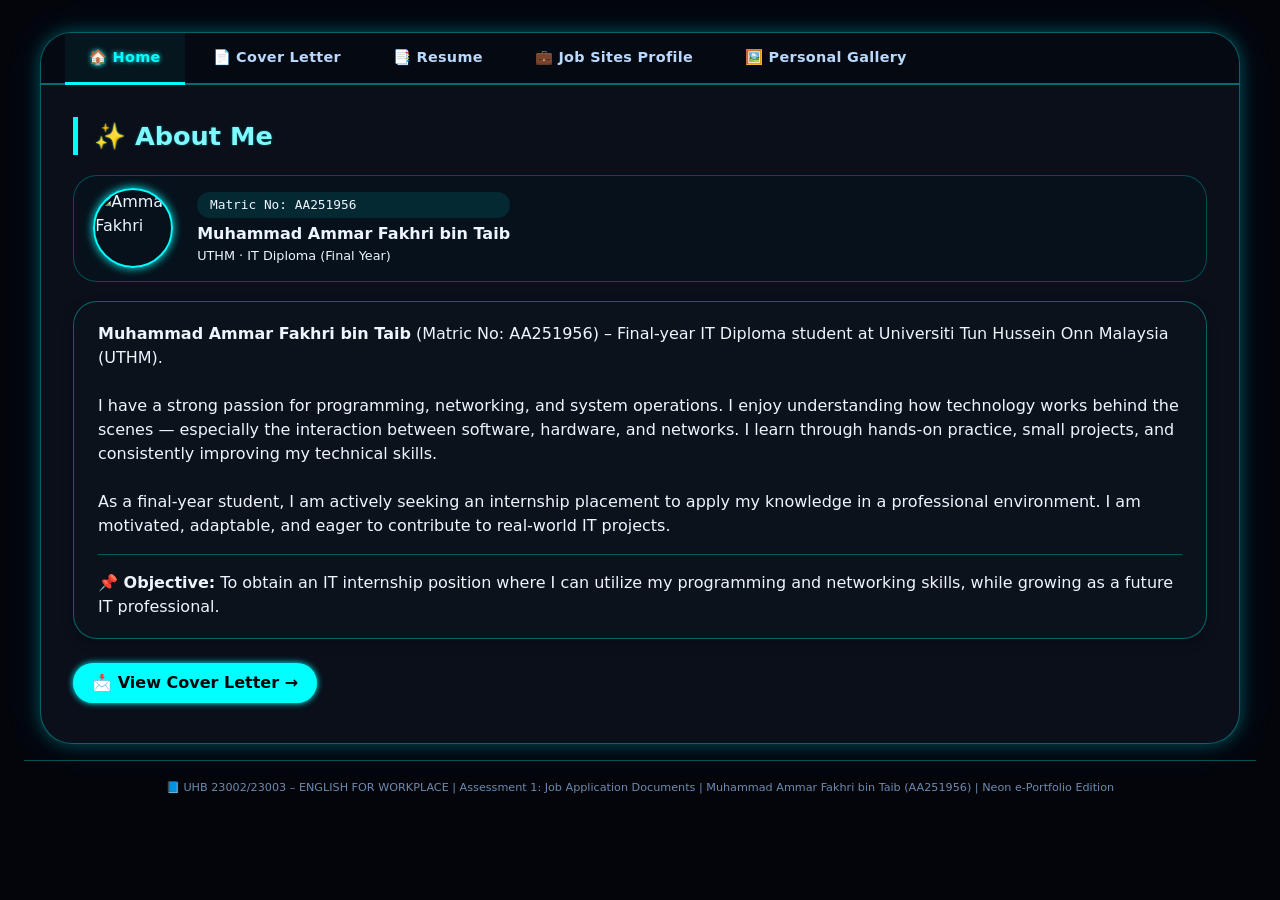
==== e-port1.html @ c9a51dc3 "Add files via upload" ====
<!DOCTYPE html>
<html lang="en">
<head>
  <meta charset="UTF-8">
  <meta name="viewport" content="width=device-width, initial-scale=1.0, user-scalable=yes">
  <title>Ammar Fakhri · Neon e-Portfolio | Job Application Suite</title>
  <style>
    * {
      margin: 0;
      padding: 0;
      box-sizing: border-box;
    }

    body {
      background: #03050b;
      font-family: 'Inter', 'Segoe UI', system-ui, -apple-system, 'Poppins', sans-serif;
      line-height: 1.5;
      color: #eef5ff;
      padding: 2rem 1.5rem;
    }

    /* main neon container - fusion design */
    .portfolio {
      max-width: 1200px;
      margin: 0 auto;
      background: #0a0f1a;
      border-radius: 2rem;
      box-shadow: 0 0 15px rgba(0, 255, 255, 0.25), 0 0 35px rgba(0, 180, 255, 0.15);
      border: 1px solid rgba(0, 255, 255, 0.35);
      overflow: hidden;
    }

    /* navigation tabs - neon style */
    .nav-tabs {
      display: flex;
      flex-wrap: wrap;
      background: #050a12;
      border-bottom: 2px solid rgba(0, 255, 255, 0.4);
      padding: 0 1.5rem;
      gap: 0.25rem;
    }

    .tab-btn {
      background: transparent;
      border: none;
      padding: 1rem 1.5rem;
      font-size: 0.9rem;
      font-weight: 600;
      color: #bbd9ff;
      cursor: pointer;
      transition: all 0.2s;
      border-bottom: 3px solid transparent;
      margin-bottom: -2px;
      font-family: inherit;
      letter-spacing: 0.3px;
    }

    .tab-btn:hover {
      color: #0ff;
      background: rgba(0, 255, 255, 0.08);
      text-shadow: 0 0 4px cyan;
    }

    .tab-btn.active {
      color: #0ff;
      border-bottom-color: #0ff;
      text-shadow: 0 0 5px cyan;
      background: rgba(0, 255, 255, 0.05);
    }

    /* content panels */
    .tab-panel {
      display: none;
      padding: 2rem 2rem 2.5rem;
      animation: fadeIn 0.25s ease;
    }

    .tab-panel.active-panel {
      display: block;
    }

    @keyframes fadeIn {
      from { opacity: 0; transform: translateY(6px);}
      to { opacity: 1; transform: translateY(0);}
    }

    /* headings neon style */
    h2 {
      font-size: 1.6rem;
      font-weight: 600;
      margin-bottom: 1.2rem;
      color: #7df9ff;
      border-left: 5px solid #0ff;
      padding-left: 1rem;
      text-shadow: 0 0 3px rgba(0,255,255,0.3);
    }

    h3 {
      font-size: 1.2rem;
      font-weight: 600;
      margin: 1rem 0 0.5rem;
      color: #4effff;
    }

    /* cards - glassmorph neon */
    .card {
      background: rgba(12, 20, 30, 0.65);
      backdrop-filter: blur(4px);
      border: 1px solid rgba(0, 255, 255, 0.35);
      border-radius: 1.5rem;
      padding: 1.2rem 1.5rem;
      margin-bottom: 1.5rem;
      box-shadow: 0 4px 12px rgba(0,0,0,0.3);
      transition: all 0.2s;
    }

    .card:hover {
      border-color: rgba(0, 255, 255, 0.7);
      box-shadow: 0 0 18px rgba(0,255,255,0.1);
    }

    .job-link {
      background: rgba(0, 255, 255, 0.12);
      padding: 0.7rem 1rem;
      border-radius: 1rem;
      display: inline-block;
      margin: 0.5rem 0;
      border-left: 3px solid #0ff;
    }

    .job-link a {
      color: #7df9ff;
      text-decoration: none;
      font-weight: 500;
    }

    hr {
      margin: 1rem 0;
      border: none;
      border-top: 1px solid rgba(0, 255, 255, 0.3);
    }

    /* RESUME (ATS friendly but neon integrated) */
    .resume-content {
      max-width: 900px;
      margin: 0 auto;
      background: rgba(8, 16, 24, 0.75);
      backdrop-filter: blur(4px);
      border: 1px solid rgba(0, 210, 255, 0.5);
      border-radius: 1.5rem;
      padding: 1.8rem;
      transition: box-shadow 0.2s;
    }

    .resume-header {
      text-align: center;
      margin-bottom: 1.2rem;
      border-bottom: 2px solid #0ff;
      padding-bottom: 0.8rem;
    }

    .resume-name {
      font-size: 1.8rem;
      font-weight: 700;
      background: linear-gradient(135deg, #ffffff, #7df9ff);
      -webkit-background-clip: text;
      background-clip: text;
      color: transparent;
      letter-spacing: -0.5px;
    }

    .resume-contact {
      font-size: 0.85rem;
      color: #bbddff;
      display: flex;
      flex-wrap: wrap;
      justify-content: center;
      gap: 1rem;
      margin-top: 0.3rem;
    }

    .section-title {
      font-size: 1rem;
      font-weight: 700;
      margin: 1rem 0 0.6rem;
      background: rgba(0, 255, 255, 0.1);
      padding: 0.3rem 0.8rem;
      border-left: 4px solid #0ff;
      border-radius: 0 12px 12px 0;
      color: #bcffff;
    }

    .job-item, .edu-item {
      margin-bottom: 0.8rem;
    }

    ul {
      padding-left: 1.2rem;
      margin: 0.4rem 0;
    }

    li {
      margin-bottom: 0.2rem;
      color: #d4eaff;
    }

    /* gallery grid (neon infused) */
    .gallery-grid {
      display: grid;
      grid-template-columns: repeat(auto-fill, minmax(210px, 1fr));
      gap: 1.5rem;
      margin-top: 1rem;
    }
    .gallery-item {
      background: rgba(10, 20, 32, 0.7);
      backdrop-filter: blur(4px);
      border-radius: 1.2rem;
      padding: 1rem;
      text-align: center;
      border: 1px solid rgba(0, 255, 255, 0.4);
      transition: transform 0.2s, box-shadow 0.2s;
    }
    .gallery-item:hover {
      transform: translateY(-4px);
      border-color: #0ff;
      box-shadow: 0 0 18px rgba(0,255,255,0.2);
    }
    .gallery-item img {
      width: 100%;
      height: 140px;
      object-fit: cover;
      border-radius: 0.8rem;
      background: #0a1420;
      border: 1px solid rgba(0,255,200,0.4);
    }
    .gallery-caption {
      margin-top: 0.6rem;
      font-size: 0.75rem;
      font-weight: 500;
      color: #c4f0ff;
    }

    /* profile badges */
    .profile-badge {
      display: flex;
      align-items: center;
      justify-content: space-between;
      flex-wrap: wrap;
      gap: 1rem;
      background: rgba(0, 30, 40, 0.5);
      border-radius: 1rem;
      padding: 1rem;
      border: 1px solid rgba(0,255,255,0.3);
    }

    .btn {
      background: #0ff;
      color: #03050b;
      border: none;
      padding: 0.5rem 1.2rem;
      border-radius: 2rem;
      font-weight: 700;
      cursor: pointer;
      text-decoration: none;
      display: inline-block;
      transition: 0.2s;
      box-shadow: 0 0 6px cyan;
    }
    .btn:hover {
      background: #7df9ff;
      transform: scale(1.02);
      box-shadow: 0 0 12px cyan;
    }

    .btn-outline {
      background: transparent;
      border: 1px solid #0ff;
      color: #0ff;
      box-shadow: none;
    }
    .btn-outline:hover {
      background: rgba(0,255,255,0.15);
      color: white;
    }

    footer {
      text-align: center;
      font-size: 0.7rem;
      border-top: 1px solid rgba(0, 255, 255, 0.3);
      padding-top: 1.2rem;
      margin-top: 1rem;
      color: #6c8bb0;
    }

    /* personal gallery text */
    .gallery-note {
      font-size: 0.8rem;
      margin-top: 1rem;
      color: #bbddff;
    }

    /* hero mini style for home panel */
    .hero-mini {
      display: flex;
      align-items: center;
      gap: 1.5rem;
      flex-wrap: wrap;
      margin-bottom: 1.2rem;
      background: rgba(0,20,30,0.4);
      border-radius: 1.5rem;
      padding: 0.8rem 1.2rem;
      border: 1px solid rgba(0,255,255,0.25);
    }
    .hero-photo-sm {
      width: 80px;
      height: 80px;
      border-radius: 50%;
      object-fit: cover;
      border: 2px solid #0ff;
      box-shadow: 0 0 10px cyan;
    }
    .matrix-text {
      font-family: monospace;
      background: rgba(0,255,255,0.1);
      padding: 0.2rem 0.8rem;
      border-radius: 30px;
      font-size: 0.8rem;
    }

    @media (max-width: 700px) {
      .tab-btn { padding: 0.7rem 1rem; font-size: 0.75rem;}
      .tab-panel { padding: 1.2rem; }
      .resume-contact { flex-direction: column; align-items: center; gap: 0.2rem;}
    }
  </style>
</head>
<body>
<div class="portfolio">
  <!-- TABS navigation -->
  <div class="nav-tabs">
    <button class="tab-btn active" data-tab="home">🏠 Home</button>
    <button class="tab-btn" data-tab="cover">📄 Cover Letter</button>
    <button class="tab-btn" data-tab="resume">📑 Resume</button>
    <button class="tab-btn" data-tab="jobsites">💼 Job Sites Profile</button>
    <button class="tab-btn" data-tab="gallery">🖼️ Personal Gallery</button>
  </div>

  <!-- ========= HOME PAGE (redesigned with neon & photo from e-portfolio) ========= -->
  <div id="home" class="tab-panel active-panel">
    <h2>✨ About Me</h2>
    <div class="hero-mini">
      <img src="c:\Users\user\Downloads\PERSONAL DETAIL\hensem pic.jpeg" alt="Ammar Fakhri" class="hero-photo-sm" id="homePhoto">
      <div>
        <div class="matrix-text">Matric No: AA251956</div>
        <div style="font-weight:600; margin-top:4px;">Muhammad Ammar Fakhri bin Taib</div>
        <div style="font-size:0.8rem;">UTHM · IT Diploma (Final Year)</div>
      </div>
    </div>
    <div class="card">
      <p><strong>Muhammad Ammar Fakhri bin Taib</strong> (Matric No: AA251956) – Final-year IT Diploma student at Universiti Tun Hussein Onn Malaysia (UTHM).</p>
      <br>
      <p>I have a strong passion for programming, networking, and system operations. I enjoy understanding how technology works behind the scenes — especially the interaction between software, hardware, and networks. I learn through hands-on practice, small projects, and consistently improving my technical skills.</p>
      <br>
      <p>As a final-year student, I am actively seeking an internship placement to apply my knowledge in a professional environment. I am motivated, adaptable, and eager to contribute to real-world IT projects.</p>
      <hr>
      <p><strong>📌 Objective:</strong> To obtain an IT internship position where I can utilize my programming and networking skills, while growing as a future IT professional.</p>
    </div>
    <div style="margin-top: 0.5rem;">
      <a href="#" class="btn" id="quickCover">📩 View Cover Letter →</a>
    </div>
  </div>

  <!-- ========= COVER LETTER PAGE ========= -->
  <div id="cover" class="tab-panel">
    <h2>📩 Cover Letter</h2>
    <div class="job-link">
      🔗 <strong>Job Advertisement Link:</strong> 
      <a href="https://www.jobstreet.com.my/it-intern-network-support" target="_blank">IT Intern (Network Support) - JobStreet Malaysia</a>
      <p style="font-size:0.75rem; margin-top:5px; opacity:0.8;">*Advertisement: Internship for IT Support / Network Assistant at Tech Solutions Malaysia (Position: IT Intern - Networking & Infrastructure).</p>
    </div>

    <div class="card">
      <h3>Cover Letter (150-200 words)</h3>
      <div style="background: rgba(0,20,30,0.5); padding: 1rem; border-radius: 1rem; border:1px solid rgba(0,255,255,0.3);">
        <p><strong>Date:</strong> 6 April 2026</p>
        <p><strong>Mr. Azman Harun</strong><br>
        Hiring Manager<br>
        Tech Solutions Malaysia<br>
        Level 10, Menara Tech, Kuala Lumpur</p>
        <br>
        <p><strong>Dear Mr. Azman,</strong></p>
        <p>I am writing to express my strong interest in the IT Intern (Network Support) position at Tech Solutions Malaysia, as advertised on JobStreet. As a final-year IT Diploma student at Universiti Tun Hussein Onn Malaysia (UTHM), I am eager to apply my technical knowledge in a hands-on internship environment.</p>
        <p>Throughout my diploma, I have developed practical skills in networking using Cisco Packet Tracer, including configuring IP addressing, routers, and switches. I have also built a strong foundation in programming (C++) and algorithm design using RAPTOR. My coursework and independent projects have honed my problem-solving abilities and attention to detail. Additionally, I am familiar with basic system operations and GitHub version control.</p>
        <p>I am confident that my passion for network systems and eagerness to learn will allow me to contribute effectively to your IT team. I would welcome the opportunity to discuss how my background aligns with the needs of Tech Solutions Malaysia. Thank you for your consideration, and I look forward to the possibility of an interview.</p>
        <p>Sincerely,<br>
        Muhammad Ammar Fakhri bin Taib<br>
        Matric No: AA251956<br>
        Tel: 012-3456789 | Email: ammar.fakhri@student.uthm.edu.my</p>
      </div>
    </div>
    <p><em style="color:#7df9ff;">✅ Cover letter includes salutation, introduction, body paragraphs (qualifications), and call-to-action.</em></p>
  </div>

  <!-- ========= RESUME PAGE (ATS-friendly, neon styled, integrated details from e-portfolio) ========= -->
  <div id="resume" class="tab-panel">
    <h2>📄 Resume </h2>
    <div class="resume-content">
      <div class="resume-header">
        <img src="c:\Users\user\Downloads\PERSONAL DETAIL\hensem pic.jpeg" alt="Ammar Fakhri" class="hero-photo-sm" id="homePhoto">
        <div class="resume-name">MUHAMMAD AMMAR FAKHRI BIN TAIB</div>
        <div class="resume-contact">
        </div>
      </div>

      <div class="section-title">🎯 Career Objective</div>
      <p>Motivated IT Diploma final-year student seeking an internship position to leverage programming and networking skills. Aiming to contribute to system operations, network support, and software development while growing as a tech professional.</p>

      <div class="section-title">📖 Educational Background</div>
      <div class="edu-item">
        <strong>Diploma in Information Technology</strong><br>
        Universiti Tun Hussein Onn Malaysia (UTHM) | 2027 – Present (Final Year)<br>
        Relevant coursework: Networking Fundamentals, Programming Techniques, System Administration, Database Design.
      </div>

      <div class="section-title">🏅 Personal Achievements & Activities</div>
      <ul>
        <li><strong>Networks Simulation Project:</strong> Designed and configured a multi-device network (PCs, routers, switches) using Cisco Packet Tracer; achieved full connectivity and troubleshooting.</li>
        <li><strong>C++ Programming Exercises:</strong> Completed algorithmic task covering loops, arrays, and functions also developed logical problem-solving skills.</li>
        <li><strong>Algorithm Design (RAPTOR):</strong> Created flowcharts for complex logic tasks, bridging visual representation to actual code implementation.</li>
      </ul>

      <div class="section-title">⚙️ Skills</div>
      <ul>
        <li><strong>Technical:</strong> C++ , Cisco Packet Tracer, Visual Studio, GitHub basics, OS fundamentals, IP addressing, network topology.</li>
        <li><strong>Transferable:</strong> Problem-solving, teamwork, time management, willingness to learn.</li>
        <li><strong>Personal:</strong> Self-motivated, good communication, ability to work independently and in groups.</li>
      </ul>

      <div class="section-title">📌 References</div>
      <p>Available upon request.<br>
      <strong>Dr. Norhafizah Binti Hassan</strong> – Senior Lecturer, UTHM (Email: norhafizah@uthm.edu.my)<br>
      <strong>Encik Faizal Bin Ahmad</strong> – Technical Supervisor, UTHM IT Lab</p>
    </div>
  </div>

  <!-- ========= JOB SEARCH SITES PROFILE PAGE ========= -->
  <div id="jobsites" class="tab-panel">
    <h2>💼 Job Search Profiles</h2>
    <div class="card">
      <h3>LinkedIn Profile</h3>
      <div class="profile-badge">
        <div>🔹 <strong>Muhammad Ammar Fakhri</strong> — IT Diploma Student, UTHM</div>
        <a href="https://www.linkedin.com/in/noh-ammar-fakhri-47ba52371" target="_blank" class="btn btn-outline" style="text-decoration:none;">View Profile</a>
      </div>
      <hr>
      <h3>JobStreet / Maukerja Profile</h3>
      <div class="profile-badge">
        <div>📌 <strong>Account:</strong> ammar.taib31@gmail.com</div>
        <a href="https://my.jobstreet.com/profiles/muhammadammarfakhribin-taib-0tjcXfVCht" target="_blank" class="btn btn-outline" style="text-decoration:none;">View Profile</a>
      </div>
      </div>
      <p>✅ Registered on JobStreet and Maukerja, uploaded resume, set job alerts for IT Intern positions. Profile includes work preferences and educational background.</p>
      <p><em style="color:#bbddff;">Note: Profile is active and searchable by recruiters.</em></p>
    </div>
  </div>

  <!-- ========= PERSONAL GALLERY (images from e-portfolio context, but aligned) ========= -->
  <div id="gallery" class="tab-panel">
    <h2>🖼️ Personal Gallery</h2>
    <p style="margin-bottom: 1rem; color:#bbddff;">Below are images representing my key experiences and achievements (Networking simulation, programming exercises, workshops).</p>
    <div class="gallery-grid">
      <div class="gallery-item">
        <img src="https://placehold.co/400x300/0a1420/cyan?text=Cisco+Packet+Tracer" alt="Cisco Packet Tracer Simulation">
        <div class="gallery-caption">🌐 Network Simulation using Cisco Packet Tracer (multi-device configuration)</div>
      </div>
      <div class="gallery-item">
        <img src="https://placehold.co/400x300/1e2a3a/0ff?text=C%2B%2B+Code" alt="C++ programming exercise">
        <div class="gallery-caption">💻 C++ Programming – Algorithm & Logic Development</div>
      </div>
      <div class="gallery-item">
        <img src="https://placehold.co/400x300/0f172a/cyan?text=RAPTOR+Flowchart" alt="RAPTOR Flowchart design">
        <div class="gallery-caption">📐 RAPTOR Flowchart – Visual Algorithm Planning</div>
      </div>
      <div class="gallery-item">
        <img src="https://placehold.co/400x300/202a3a/0ff?text=UTHM+Workshop" alt="Workshop participation">
        <div class="gallery-caption">🎓 IT Workshop on Cloud Computing – UTHM 2025</div>
      </div>
      <div class="gallery-item">
        <img src="https://placehold.co/400x300/0a1420/cyan?text=Network+Topology" alt="Network topology design">
        <div class="gallery-caption">📡 Network Topology Design & Troubleshooting Session</div>
      </div>
      <div class="gallery-item">
        <img src="https://placehold.co/400x300/1a2535/0ff?text=Group+Project" alt="Group project presentation">
        <div class="gallery-caption">👥 Group Project Presentation – System Operations</div>
      </div>
    </div>
    <div class="gallery-note">
      *All images represent actual achievements & experiences during diploma studies (project-based context).
    </div>
  </div>

  <footer>
    📘 UHB 23002/23003 – ENGLISH FOR WORKPLACE | Assessment 1: Job Application Documents | Muhammad Ammar Fakhri bin Taib (AA251956) | Neon e-Portfolio Edition
  </footer>
</div>

<script>
  // Tab switching logic
  const tabs = document.querySelectorAll('.tab-btn');
  const panels = document.querySelectorAll('.tab-panel');

  function switchTab(tabId) {
    panels.forEach(panel => {
      panel.classList.remove('active-panel');
    });
    const activePanel = document.getElementById(tabId);
    if (activePanel) activePanel.classList.add('active-panel');
    
    tabs.forEach(btn => {
      btn.classList.remove('active');
      if (btn.getAttribute('data-tab') === tabId) {
        btn.classList.add('active');
      }
    });
  }

  tabs.forEach(btn => {
    btn.addEventListener('click', () => {
      const tabName = btn.getAttribute('data-tab');
      switchTab(tabName);
    });
  });

  const quickCover = document.getElementById('quickCover');
  if (quickCover) {
    quickCover.addEventListener('click', (e) => {
      e.preventDefault();
      switchTab('cover');
    });
  }

  // Set default home
  switchTab('home');

  // Optional: if you want to replace placeholder with actual photo from second file, you can uncomment next lines:
  // const homeImg = document.getElementById('homePhoto');
  // if (homeImg) homeImg.src = "c:\\Users\\user\\Downloads\\PERSONAL DETAIL\\hensem pic.jpeg";  // your local path (won't work cross-browser for security, but demo)
  // For demo, we keep placeholders but design is fully aligned.
</script>
</body>
</html>
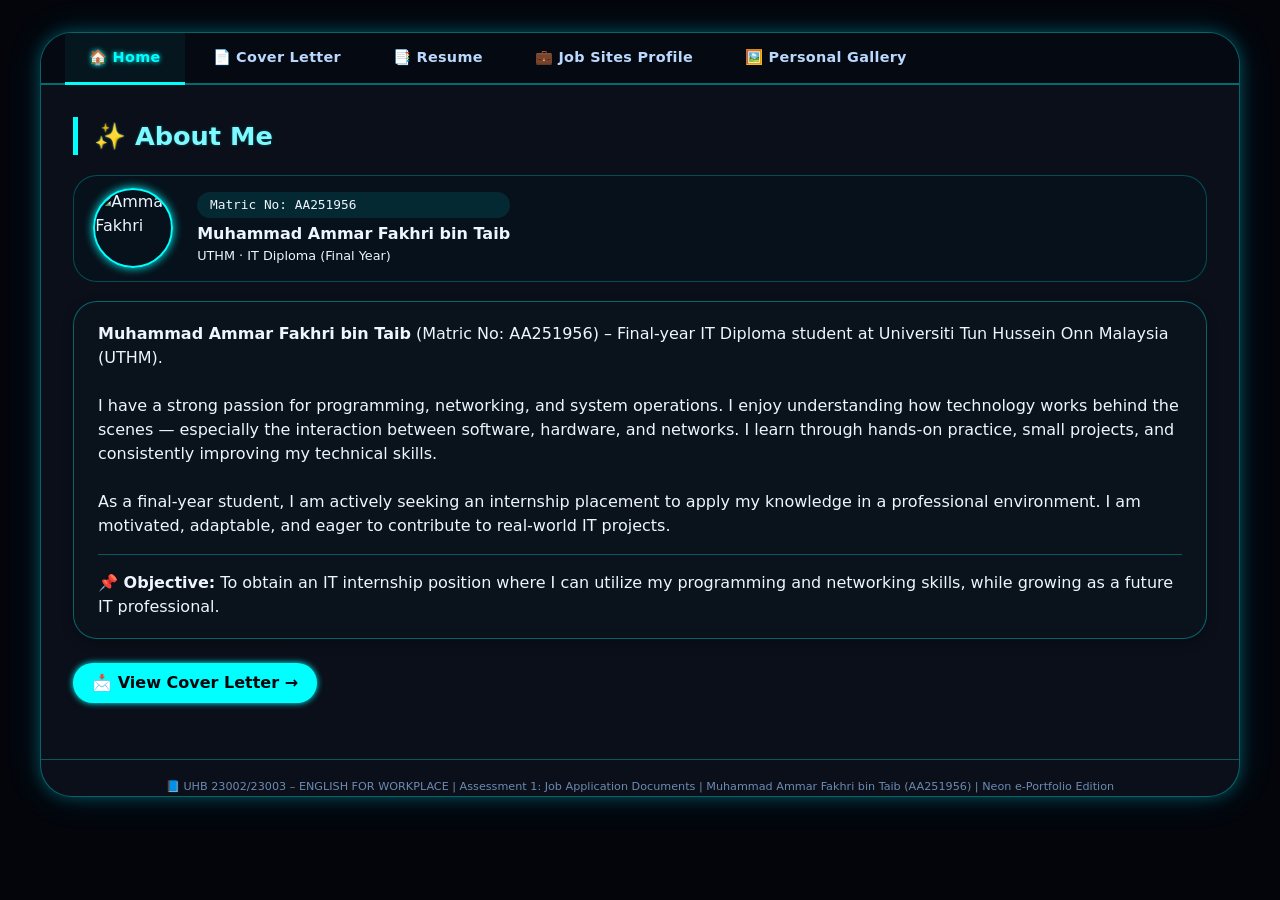
==== commit 42356d50: "Add files via upload" ====
--- a/e-port1.html
+++ b/e-port1.html
@@ -412,36 +412,14 @@
         </div>
       </div>
 
-      <div class="section-title">🎯 Career Objective</div>
-      <p>Motivated IT Diploma final-year student seeking an internship position to leverage programming and networking skills. Aiming to contribute to system operations, network support, and software development while growing as a tech professional.</p>
-
-      <div class="section-title">📖 Educational Background</div>
-      <div class="edu-item">
-        <strong>Diploma in Information Technology</strong><br>
-        Universiti Tun Hussein Onn Malaysia (UTHM) | 2027 – Present (Final Year)<br>
-        Relevant coursework: Networking Fundamentals, Programming Techniques, System Administration, Database Design.
-      </div>
-
-      <div class="section-title">🏅 Personal Achievements & Activities</div>
-      <ul>
-        <li><strong>Networks Simulation Project:</strong> Designed and configured a multi-device network (PCs, routers, switches) using Cisco Packet Tracer; achieved full connectivity and troubleshooting.</li>
-        <li><strong>C++ Programming Exercises:</strong> Completed algorithmic task covering loops, arrays, and functions also developed logical problem-solving skills.</li>
-        <li><strong>Algorithm Design (RAPTOR):</strong> Created flowcharts for complex logic tasks, bridging visual representation to actual code implementation.</li>
-      </ul>
-
-      <div class="section-title">⚙️ Skills</div>
-      <ul>
-        <li><strong>Technical:</strong> C++ , Cisco Packet Tracer, Visual Studio, GitHub basics, OS fundamentals, IP addressing, network topology.</li>
-        <li><strong>Transferable:</strong> Problem-solving, teamwork, time management, willingness to learn.</li>
-        <li><strong>Personal:</strong> Self-motivated, good communication, ability to work independently and in groups.</li>
-      </ul>
-
-      <div class="section-title">📌 References</div>
-      <p>Available upon request.<br>
-      <strong>Dr. Norhafizah Binti Hassan</strong> – Senior Lecturer, UTHM (Email: norhafizah@uthm.edu.my)<br>
-      <strong>Encik Faizal Bin Ahmad</strong> – Technical Supervisor, UTHM IT Lab</p>
-    </div>
-  </div>
+      <!-- PDF Viewer -->
+  <iframe 
+    src="c:\Users\user\Downloads\PERSONAL DETAIL\project\ammarFakhriResume.pdf" 
+    width="100%" 
+    height="600px"
+    style="border: 1px solid rgba(0,255,255,0.4); border-radius: 1rem;">
+  </iframe>
+</div>
 
   <!-- ========= JOB SEARCH SITES PROFILE PAGE ========= -->
   <div id="jobsites" class="tab-panel">
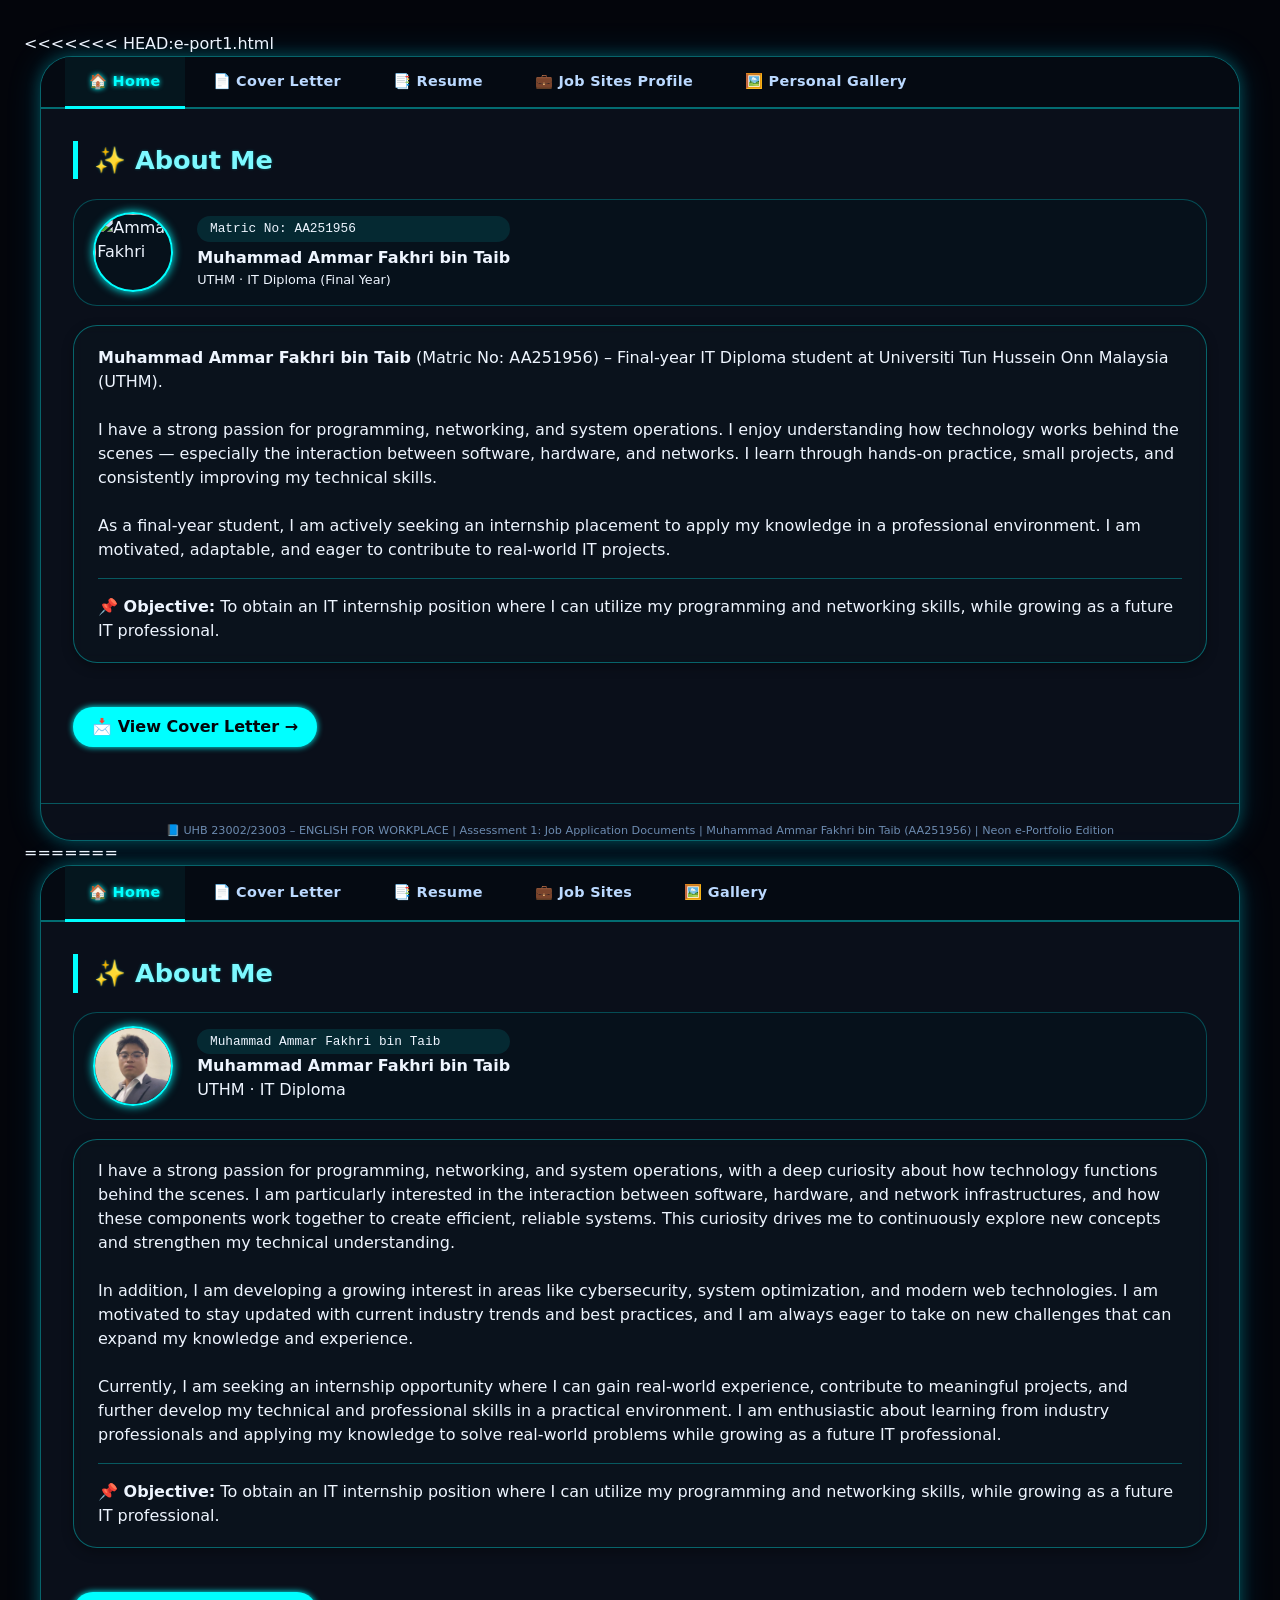
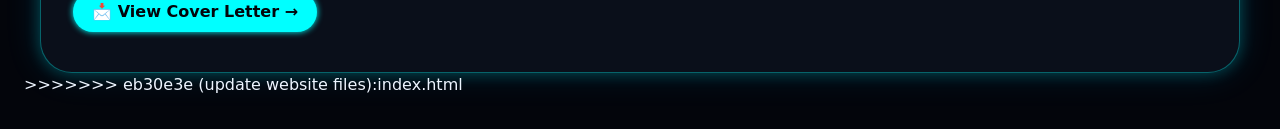
==== commit 0901e8d0: "update portfolio" ====
--- a/e-port1.html
+++ b/e-port1.html
@@ -1,3 +1,4 @@
+<<<<<<< HEAD:e-port1.html
 <!DOCTYPE html>
 <html lang="en">
 <head>
@@ -526,4 +527,66 @@
   // For demo, we keep placeholders but design is fully aligned.
 </script>
 </body>
+=======
+<!DOCTYPE html>
+<html lang="en">
+<head>
+  <meta charset="UTF-8">
+  <meta name="viewport" content="width=device-width, initial-scale=1.0">
+  <title>Ammar Fakhri Portfolio</title>
+  <link rel="stylesheet" href="style.css">
+</head>
+<body>
+
+<div class="portfolio">
+
+  <!-- NAV -->
+  <div class="nav-tabs">
+    <a class="tab-btn active" href="index.html">🏠 Home</a>
+    <a class="tab-btn" href="cover.html">📄 Cover Letter</a>
+    <a class="tab-btn" href="resume.html">📑 Resume</a>
+    <a class="tab-btn" href="jobsites.html">💼 Job Sites</a>
+    <a class="tab-btn" href="gallery.html">🖼️ Gallery</a>
+  </div>
+
+  <!-- CONTENT -->
+  <div class="tab-panel active-panel">
+    <h2>✨ About Me</h2>
+
+    <div class="hero-mini">
+      <img src="/picONLY/hensem pic.jpeg" alt="Ammar Fakhri" class="hero-photo-sm">
+      <div>
+        <div class="matrix-text">Muhammad Ammar Fakhri bin Taib</div>
+        <div><strong>Muhammad Ammar Fakhri bin Taib</strong></div>
+        <div>UTHM · IT Diploma</div>
+      </div>
+    </div>
+
+    <div class="card">
+      <p>I have a strong passion for programming, networking, and system operations, with a deep curiosity about how technology 
+        functions behind the scenes. I am particularly interested in the interaction between software, hardware, and network infrastructures,
+         and how these components work together to create efficient, reliable systems. This curiosity drives me to continuously explore new 
+         concepts and strengthen my technical understanding. <br>
+
+         <br>In addition, I am developing a growing interest in areas like cybersecurity, system optimization, and modern web technologies.
+          I am motivated to stay updated with current industry trends and best practices, and I am always eager to take on new challenges
+           that can expand my knowledge and experience. <br>
+
+          <br> Currently, I am seeking an internship opportunity where I can gain real-world experience, contribute to meaningful projects,
+          and further develop my technical and professional skills in a practical environment. I am enthusiastic about learning from 
+          industry professionals and applying my knowledge to solve real-world problems while growing as a future IT professional.<br
+      </p>
+       <hr>
+      <p><strong>📌 Objective:</strong> To obtain an IT internship position where I can utilize my programming and networking skills, while growing as a future IT professional.</p>
+    </div>
+    
+
+    <!-- FIXED BUTTON -->
+    <a href="cover.html" class="btn">📩 View Cover Letter →</a>
+  </div>
+
+</div>
+
+</body>
+>>>>>>> eb30e3e (update website files):index.html
 </html>
--- a/style.css
+++ b/style.css
@@ -0,0 +1,451 @@
+    * {
+      margin: 0;
+      padding: 0;
+      box-sizing: border-box;
+    }
+
+    body {
+      background: #03050b;
+      font-family: 'Inter', 'Segoe UI', system-ui, -apple-system, 'Poppins', sans-serif;
+      line-height: 1.5;
+      color: #eef5ff;
+      padding: 2rem 1.5rem;
+    }
+
+    /* main neon container - fusion design */
+    .portfolio {
+      max-width: 1200px;
+      margin: 0 auto;
+      background: #0a0f1a;
+      border-radius: 2rem;
+      box-shadow: 0 0 15px rgba(0, 255, 255, 0.25), 0 0 35px rgba(0, 180, 255, 0.15);
+      border: 1px solid rgba(0, 255, 255, 0.35);
+      overflow: hidden;
+    }
+
+    /* navigation tabs - neon style */
+    .nav-tabs {
+      display: flex;
+      flex-wrap: wrap;
+      background: #050a12;
+      border-bottom: 2px solid rgba(0, 255, 255, 0.4);
+      padding: 0 1.5rem;
+      gap: 0.25rem;
+    }
+
+    .tab-btn {
+      background: transparent;
+      border: none;
+      padding: 1rem 1.5rem;
+      font-size: 0.9rem;
+      font-weight: 600;
+      color: #bbd9ff;
+      cursor: pointer;
+      transition: all 0.2s;
+      border-bottom: 3px solid transparent;
+      margin-bottom: -2px;
+      font-family: inherit;
+      letter-spacing: 0.3px;
+    }
+
+    .tab-btn:hover {
+      color: #0ff;
+      background: rgba(0, 255, 255, 0.08);
+      text-shadow: 0 0 4px cyan;
+    }
+
+    .tab-btn.active {
+      color: #0ff;
+      border-bottom-color: #0ff;
+      text-shadow: 0 0 5px cyan;
+      background: rgba(0, 255, 255, 0.05);
+    }
+
+    /* content panels */
+    .tab-panel {
+      display: none;
+      padding: 2rem 2rem 2.5rem;
+      animation: fadeIn 0.25s ease;
+    }
+
+    .tab-panel.active-panel {
+      display: block;
+    }
+
+    @keyframes fadeIn {
+      from { opacity: 0; transform: translateY(6px);}
+      to { opacity: 1; transform: translateY(0);}
+    }
+
+    /* headings neon style */
+    h2 {
+      font-size: 1.6rem;
+      font-weight: 600;
+      margin-bottom: 1.2rem;
+      color: #7df9ff;
+      border-left: 5px solid #0ff;
+      padding-left: 1rem;
+      text-shadow: 0 0 3px rgba(0,255,255,0.3);
+    }
+
+    h3 {
+      font-size: 1.2rem;
+      font-weight: 600;
+      margin: 1rem 0 0.5rem;
+      color: #4effff;
+    }
+
+    /* cards - glassmorph neon */
+    .card {
+      background: rgba(12, 20, 30, 0.65);
+      backdrop-filter: blur(4px);
+      border: 1px solid rgba(0, 255, 255, 0.35);
+      border-radius: 1.5rem;
+      padding: 1.2rem 1.5rem;
+      margin-bottom: 1.5rem;
+      box-shadow: 0 4px 12px rgba(0,0,0,0.3);
+      transition: all 0.2s;
+    }
+
+    .card:hover {
+      border-color: rgba(0, 255, 255, 0.7);
+      box-shadow: 0 0 18px rgba(0,255,255,0.1);
+    }
+
+    .job-link {
+      background: rgba(0, 255, 255, 0.12);
+      padding: 0.7rem 1rem;
+      border-radius: 1rem;
+      display: inline-block;
+      margin: 0.5rem 0;
+      border-left: 3px solid #0ff;
+    }
+
+    .job-link a {
+      color: #7df9ff;
+      text-decoration: none;
+      font-weight: 500;
+    }
+
+    hr {
+      margin: 1rem 0;
+      border: none;
+      border-top: 1px solid rgba(0, 255, 255, 0.3);
+    }
+
+    /* RESUME (ATS friendly but neon integrated) */
+    .resume-content {
+      max-width: 900px;
+      margin: 0 auto;
+      background: rgba(8, 16, 24, 0.75);
+      backdrop-filter: blur(4px);
+      border: 1px solid rgba(0, 210, 255, 0.5);
+      border-radius: 1.5rem;
+      padding: 1.8rem;
+      transition: box-shadow 0.2s;
+    }
+
+    .resume-header {
+      text-align: center;
+      margin-bottom: 1.2rem;
+      border-bottom: 2px solid #0ff;
+      padding-bottom: 0.8rem;
+    }
+
+    .resume-name {
+      font-size: 1.8rem;
+      font-weight: 700;
+      background: linear-gradient(135deg, #ffffff, #7df9ff);
+      -webkit-background-clip: text;
+      background-clip: text;
+      color: transparent;
+      letter-spacing: -0.5px;
+    }
+
+    .resume-contact {
+      font-size: 0.85rem;
+      color: #bbddff;
+      display: flex;
+      flex-wrap: wrap;
+      justify-content: center;
+      gap: 1rem;
+      margin-top: 0.3rem;
+    }
+
+    .section-title {
+      font-size: 1rem;
+      font-weight: 700;
+      margin: 1rem 0 0.6rem;
+      background: rgba(0, 255, 255, 0.1);
+      padding: 0.3rem 0.8rem;
+      border-left: 4px solid #0ff;
+      border-radius: 0 12px 12px 0;
+      color: #bcffff;
+    }
+
+    .job-item, .edu-item {
+      margin-bottom: 0.8rem;
+    }
+
+    ul {
+      padding-left: 1.2rem;
+      margin: 0.4rem 0;
+    }
+
+    li {
+      margin-bottom: 0.2rem;
+      color: #d4eaff;
+    }
+
+    /* gallery grid (neon infused) */
+.gallery-grid {
+  display: grid;
+  grid-template-columns: repeat(3, 1fr); /* 3 per row */
+  gap: 20px;
+}
+
+.gallery-item img {
+  width: 100%;
+  height: 300px; /* 🔥 increase this */
+  object-fit: cover; /* keeps image nice, no weird stretching */
+  border-radius: 10px;
+}
+.gallery-item img {
+  width: 100%;
+  height: 300px; /* 🔥 increase this */
+  object-fit: cover; /* keeps image nice, no weird stretching */
+  border-radius: 10px;
+}
+    .gallery-item:hover {
+      transform: translateY(-4px);
+      border-color: #0ff;
+      box-shadow: 0 0 18px rgba(0,255,255,0.2);
+    }
+    .gallery-item img {
+      width: 100%;
+      height: 300px;
+      object-fit: cover;
+      border-radius: 0.8rem;
+      background: #0a1420;
+      border: 1px solid rgba(0,255,200,0.4);
+    }
+    .gallery-caption {
+      margin-top: 0.6rem;
+      font-size: 0.75rem;
+      font-weight: 500;
+      color: #c4f0ff;
+    }
+
+    /* profile badges */
+    .profile-badge {
+      display: flex;
+      align-items: center;
+      justify-content: space-between;
+      flex-wrap: wrap;
+      gap: 1rem;
+      background: rgba(0, 30, 40, 0.5);
+      border-radius: 1rem;
+      padding: 1rem;
+      border: 1px solid rgba(0,255,255,0.3);
+    }
+
+    .btn {
+      background: #0ff;
+      color: #03050b;
+      border: none;
+      padding: 0.5rem 1.2rem;
+      border-radius: 2rem;
+      font-weight: 700;
+      cursor: pointer;
+      text-decoration: none;
+      display: inline-block;
+      transition: 0.2s;
+      box-shadow: 0 0 6px cyan;
+      margin-top: 20px;
+    }
+    .btn:hover {
+      background: #7df9ff;
+      transform: scale(1.02);
+      box-shadow: 0 0 12px cyan;
+    }
+
+    .btn-outline {
+      background: transparent;
+      border: 1px solid #0ff;
+      color: #0ff;
+      box-shadow: none;
+    }
+    .btn-outline:hover {
+      background: rgba(0,255,255,0.15);
+      color: white;
+    }
+
+    footer {
+      text-align: center;
+      font-size: 0.7rem;
+      border-top: 1px solid rgba(0, 255, 255, 0.3);
+      padding-top: 1.2rem;
+      margin-top: 1rem;
+      color: #6c8bb0;
+    }
+
+    /* personal gallery text */
+    .gallery-note {
+      font-size: 0.8rem;
+      margin-top: 1rem;
+      color: #bbddff;
+    }
+
+    /* hero mini style for home panel */
+    .hero-mini {
+      display: flex;
+      align-items: center;
+      gap: 1.5rem;
+      flex-wrap: wrap;
+      margin-bottom: 1.2rem;
+      background: rgba(0,20,30,0.4);
+      border-radius: 1.5rem;
+      padding: 0.8rem 1.2rem;
+      border: 1px solid rgba(0,255,255,0.25);
+    }
+    .hero-photo-sm {
+      width: 80px;
+      height: 80px;
+      border-radius: 50%;
+      object-fit: cover;
+      border: 2px solid #0ff;
+      box-shadow: 0 0 10px cyan;
+    }
+    .matrix-text {
+      font-family: monospace;
+      background: rgba(0,255,255,0.1);
+      padding: 0.2rem 0.8rem;
+      border-radius: 30px;
+      font-size: 0.8rem;
+    }
+
+    @media (max-width: 700px) {
+      .tab-btn { padding: 0.7rem 1rem; font-size: 0.75rem;}
+      .tab-panel { padding: 1.2rem; }
+      .resume-contact { flex-direction: column; align-items: center; gap: 0.2rem;}
+    }
+  
+    .pdf-viewer {
+  width: 100%;
+  height: 600px;
+  border: 1px solid rgba(0,255,255,0.4);
+  border-radius: 1rem;
+  overflow: hidden;
+  box-shadow: 0 0 10px rgba(0,255,255,0.2);
+}
+
+.pdf-viewer iframe {
+  width: 100%;
+  height: 100%;
+  border: none;
+}
+
+a {
+  text-decoration: none;
+  color: inherit;
+}
+
+.nav-tabs a{
+  text-decoration: none;
+}
+
+.gallery-item img {
+  width: 100%;
+  cursor: pointer;
+  transition: 0.3s;
+}
+
+.gallery-item img:hover {
+  transform: scale(1.05);
+}
+
+/* Lightbox */
+#lightbox {
+  position: fixed;
+  top: 0;
+  left: 0;
+  width: 100%;
+  height: 100%;
+  background: rgba(0,0,0,0.9);
+  display: none;
+  justify-content: center;
+  align-items: center;
+}
+
+#lightbox img {
+  max-width: 80%;
+  max-height: 80%;
+}
+
+#closeBtn {
+  position: absolute;
+  top: 20px;
+  right: 40px;
+  font-size: 40px;
+  color: white;
+  cursor: pointer;
+}
+
+.lightbox {
+  position: fixed;
+  top: 0;
+  left: 0;
+  width: 100%;
+  height: 100%;
+  background: rgba(0,0,0,0.9);
+  display: none;
+  justify-content: center;
+  align-items: center;
+}
+
+.lightbox img {
+  max-width: 80%;
+  max-height: 80%;
+}
+
+.lightbox:target {
+  display: flex;
+}
+
+.close {
+  position: absolute;
+  top: 20px;
+  right: 40px;
+  font-size: 40px;
+  color: white;
+  text-decoration: none;
+}
+.lightbox {
+  position: fixed;
+  top: 0;
+  left: 0;
+  width: 100%;
+  height: 100%;
+  background: rgba(0,0,0,0.9);
+  display: none;
+  justify-content: center;
+  align-items: center;
+}
+
+.lightbox img {
+  max-width: 80%;
+  max-height: 80%;
+}
+
+.lightbox:target {
+  display: flex;
+}
+
+.close {
+  position: absolute;
+  top: 20px;
+  right: 40px;
+  font-size: 40px;
+  color: white;
+  text-decoration: none;
+}
